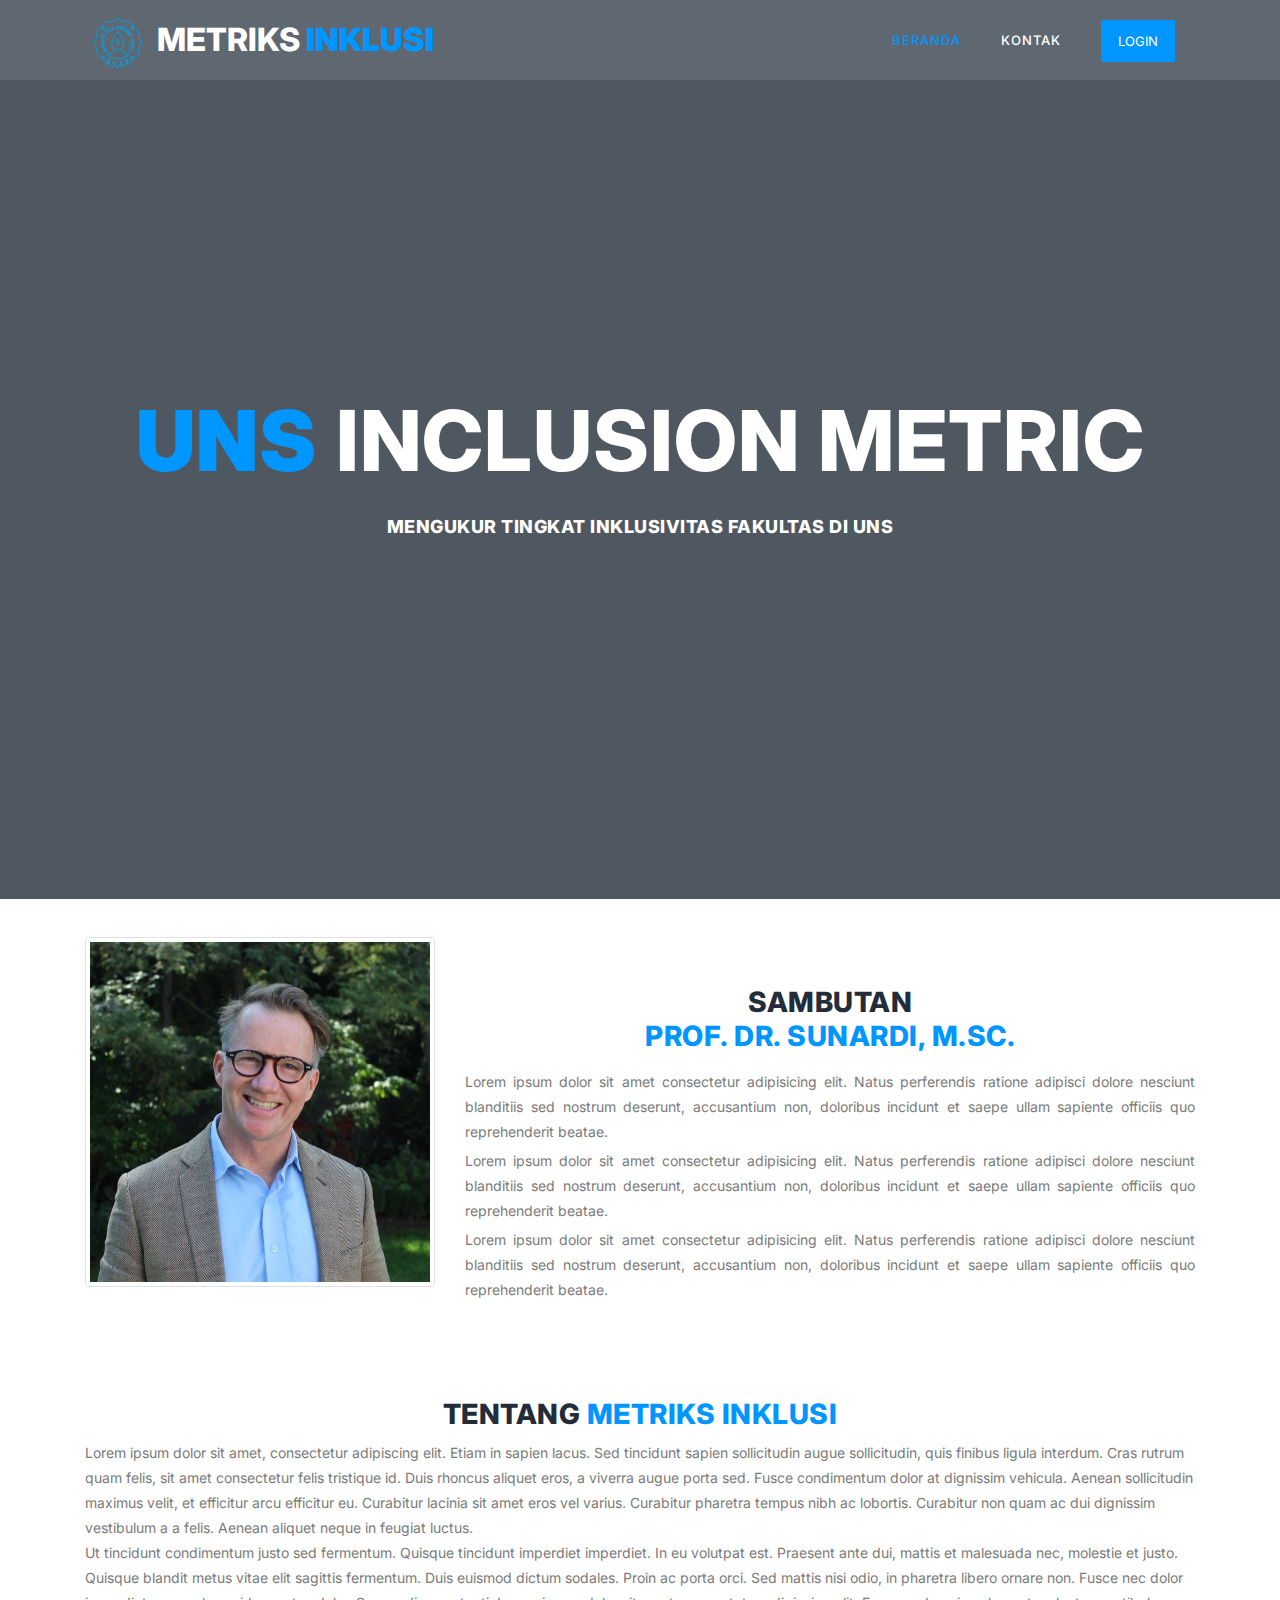
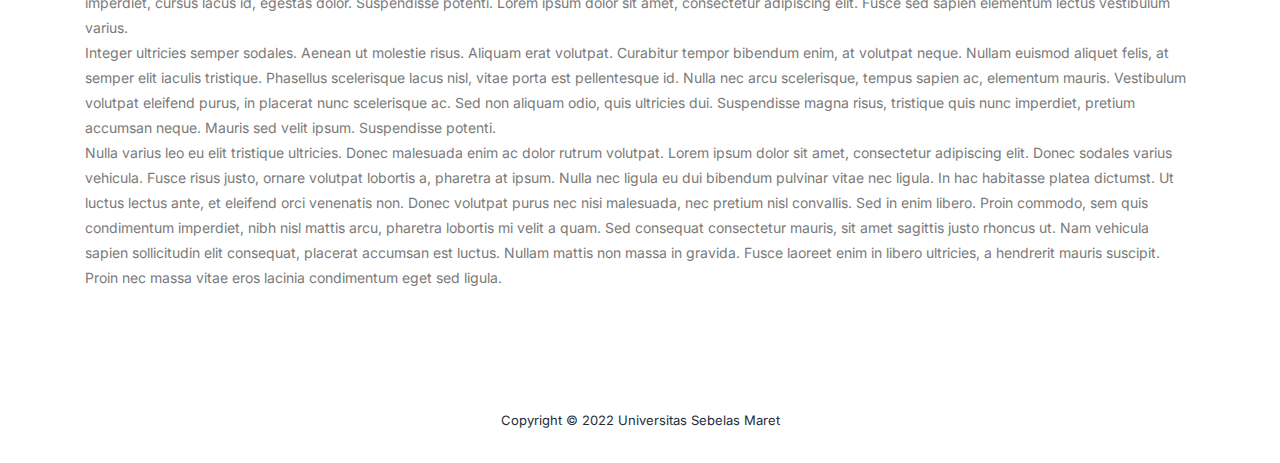
==== index.html @ c0f99ece "first commit" ====
<!DOCTYPE html>
<html lang="en">

  <head>

    <meta charset="utf-8">
    <meta name="viewport" content="width=device-width, initial-scale=1, shrink-to-fit=no">
    <meta name="description" content="">
    <meta name="author" content="">
    <!-- <link rel="preconnect" href="https://fonts.googleapis.com">
    <link rel="preconnect" href="https://fonts.gstatic.com" crossorigin> -->
    <link href="https://fonts.googleapis.com/css2?family=Inter:wght@100;200;300;400;500;600;700;800;900&display=swap" rel="stylesheet">
    <!-- <link href="https://fonts.googleapis.com/css?family=Poppins:100,100i,200,200i,300,300i,400,400i,500,500i,600,600i,700,700i,800,800i,900,900i&display=swap" rel="stylesheet"> -->
    
    <title>Metriks Inklusi</title>
    <link rel="icon" type="image/x-icon" href="assets/images/logo-uns.png">   
    <!-- Additional CSS Files -->
    <link rel="stylesheet" type="text/css" href="assets/css/bootstrap.min.css">

    <link rel="stylesheet" type="text/css" href="assets/css/font-awesome.css">

    <link rel="stylesheet" href="assets/css/style.css">

    </head>
    
    <body>
    
    <!-- ***** Preloader Start ***** -->
    <div id="js-preloader" class="js-preloader">
      <div class="preloader-inner">
        <span class="dot"></span>
        <div class="dots">
          <span></span>
          <span></span>
          <span></span>
        </div>
      </div>
    </div>
    <!-- ***** Preloader End ***** -->
    
    
    <!-- ***** Header Area Start ***** -->
    <header class="header-area header-sticky">
        <div class="container">
            <div class="row">
                <div class="col-12">
                    <nav class="main-nav">
                        <!-- ***** Logo Start ***** -->
                        <a href="index.html" class="logo">
                            <img class="mx-2" src="/assets/images/logo-uns.png" alt="" width="50" height="50">
                            Metriks<em> Inklusi</em>
                        </a>
                        <!-- ***** Logo End ***** -->
                        <!-- ***** Menu Start ***** -->
                        <ul class="nav">
                            <li class="scroll-to-section"><a href="index.html" class="active">Beranda</a></li>
                            <li class="scroll-to-section"><a href="kontak.html">Kontak</a></li>
                            <li class="main-button"><a href="#">Login</a></li>
                        </ul>        
                        <a class='menu-trigger'>
                            <span>Menu</span>
                        </a>
                        <!-- ***** Menu End ***** -->
                    </nav>
                </div>
            </div>
        </div>
    </header>
    <!-- ***** Header Area End ***** -->

    <!-- ***** Main Banner Area Start ***** -->
    <div class="main-banner" id="top">
        <video autoplay muted loop id="bg-video">
            <source src="assets/videos/profil-uns.mp4" type="video/mp4" />
        </video>

        <div class="video-overlay header-text">
            <div class="caption">
                <h2> <em>UNS</em> Inclusion Metric</h2>
                <h6>Mengukur tingkat inklusivitas fakultas di UNS</h6>
            </div>
        </div>
    </div>
    <!-- ***** Main Banner Area End ***** -->

    <!-- ***** Features Item Start ***** -->
    <section class="section" id="sambutan">
        <div class="container">
            <div class="row">
                <div class="col-lg-4 d-flex align-items-center">
                    <img src="/assets/images/sambutan.jpg" alt="" class="rounded img-thumbnail ">
                </div>
                <div class="col-lg-8">
                    <div class="section-heading">
                        <div class="title my-2">
                            <h2>Sambutan</h2>
                            <h2> <em>Prof. Dr. Sunardi, M.Sc. </em></h2>
                        </div>
                    </div>
                    <div class="section-body">

                        <div class="my-3">
                            <p class="text-justify my-1">Lorem ipsum dolor sit amet consectetur adipisicing elit. Natus perferendis ratione adipisci dolore nesciunt blanditiis sed nostrum deserunt, accusantium non, doloribus incidunt et saepe ullam sapiente officiis quo reprehenderit beatae.</p>
                            <p class="text-justify my-1">Lorem ipsum dolor sit amet consectetur adipisicing elit. Natus perferendis ratione adipisci dolore nesciunt blanditiis sed nostrum deserunt, accusantium non, doloribus incidunt et saepe ullam sapiente officiis quo reprehenderit beatae.</p>
                            <p class="text-justify my-1">Lorem ipsum dolor sit amet consectetur adipisicing elit. Natus perferendis ratione adipisci dolore nesciunt blanditiis sed nostrum deserunt, accusantium non, doloribus incidunt et saepe ullam sapiente officiis quo reprehenderit beatae.</p>
                        </div>
                    </div>
                    </div>
                </div>
            </div>
        </div>
    </section>
    <!-- ***** Features Item End ***** -->


    <!-- ***** Our Classes Start ***** -->
    <section class="section" id="tentang">
        <div class="container">
            <div class="row">
                <div class="col-lg-12">
                    <div class="section-heading">
                        <h2>Tentang <em>Metriks Inklusi</em></h2>
                    </div>
                    <div class="section-body my-2">
                        <p>
                            Lorem ipsum dolor sit amet, consectetur adipiscing elit. Etiam in sapien lacus. Sed tincidunt sapien sollicitudin augue sollicitudin, quis finibus ligula interdum. Cras rutrum quam felis, sit amet consectetur felis tristique id. Duis rhoncus aliquet eros, a viverra augue porta sed. Fusce condimentum dolor at dignissim vehicula. Aenean sollicitudin maximus velit, et efficitur arcu efficitur eu. Curabitur lacinia sit amet eros vel varius. Curabitur pharetra tempus nibh ac lobortis. Curabitur non quam ac dui dignissim vestibulum a a felis. Aenean aliquet neque in feugiat luctus.
                        </p>
                        <p>      
                            Ut tincidunt condimentum justo sed fermentum. Quisque tincidunt imperdiet imperdiet. In eu volutpat est. Praesent ante dui, mattis et malesuada nec, molestie et justo. Quisque blandit metus vitae elit sagittis fermentum. Duis euismod dictum sodales. Proin ac porta orci. Sed mattis nisi odio, in pharetra libero ornare non. Fusce nec dolor imperdiet, cursus lacus id, egestas dolor. Suspendisse potenti. Lorem ipsum dolor sit amet, consectetur adipiscing elit. Fusce sed sapien elementum lectus vestibulum varius.
                        </p>
                        <p>
                            Integer ultricies semper sodales. Aenean ut molestie risus. Aliquam erat volutpat. Curabitur tempor bibendum enim, at volutpat neque. Nullam euismod aliquet felis, at semper elit iaculis tristique. Phasellus scelerisque lacus nisl, vitae porta est pellentesque id. Nulla nec arcu scelerisque, tempus sapien ac, elementum mauris. Vestibulum volutpat eleifend purus, in placerat nunc scelerisque ac. Sed non aliquam odio, quis ultricies dui. Suspendisse magna risus, tristique quis nunc imperdiet, pretium accumsan neque. Mauris sed velit ipsum. Suspendisse potenti.
                        </p>
                        <p>
                            Nulla varius leo eu elit tristique ultricies. Donec malesuada enim ac dolor rutrum volutpat. Lorem ipsum dolor sit amet, consectetur adipiscing elit. Donec sodales varius vehicula. Fusce risus justo, ornare volutpat lobortis a, pharetra at ipsum. Nulla nec ligula eu dui bibendum pulvinar vitae nec ligula. In hac habitasse platea dictumst. Ut luctus lectus ante, et eleifend orci venenatis non. Donec volutpat purus nec nisi malesuada, nec pretium nisl convallis. Sed in enim libero. Proin commodo, sem quis condimentum imperdiet, nibh nisl mattis arcu, pharetra lobortis mi velit a quam. Sed consequat consectetur mauris, sit amet sagittis justo rhoncus ut. Nam vehicula sapien sollicitudin elit consequat, placerat accumsan est luctus. Nullam mattis non massa in gravida. Fusce laoreet enim in libero ultricies, a hendrerit mauris suscipit. Proin nec massa vitae eros lacinia condimentum eget sed ligula.
                        </p>
                    </div>
                </div>
            </div>
        </div>
    </section>
    
    <!-- ***** Footer Start ***** -->
    <footer>
        <div class="container">
            <div class="row">
                <div class="col-lg-12">
                    <p>Copyright &copy; 2022 Universitas Sebelas Maret
                </p>
                </div>
            </div>
        </div>
    </footer>

    <!-- jQuery -->
    <script src="assets/js/jquery-2.1.0.min.js"></script>

    <!-- Bootstrap -->
    <script src="assets/js/popper.js"></script>
    <script src="assets/js/bootstrap.min.js"></script>

    <!-- Plugins -->
    <script src="assets/js/scrollreveal.min.js"></script>
    <script src="assets/js/waypoints.min.js"></script>
    <script src="assets/js/jquery.counterup.min.js"></script>
    <script src="assets/js/imgfix.min.js"></script> 
    <script src="assets/js/mixitup.js"></script> 
    <script src="assets/js/accordions.js"></script>
    
    <!-- Global Init -->
    <script src="assets/js/custom.js"></script>

  </body>
</html>
---- assets/css/style.css ----
@import url('https://fonts.googleapis.com/css2?family=Inter:wght@100;200;300;400;500;600;700;800;900&display=swap');

html, body, div, span, applet, object, iframe, h1, h2, h3, h4, h5, h6, p, blockquote, div
pre, a, abbr, acronym, address, big, cite, code, del, dfn, em, font, img, ins, kbd, q,
s, samp, small, strike, strong, sub, sup, tt, var, b, u, i, center, dl, dt, dd, ol, ul, li,
figure, header, nav, section, article, aside, footer, figcaption {
  font-family: 'Inter', sans-serif;
  margin: 0;
  padding: 0;
  border: 0;
  outline: 0;
}

.clearfix:after {
  content: ".";
  display: block;
  clear: both;
  visibility: hidden;
  line-height: 0;
  height: 0;
}

.clearfix {
  display: inline-block;
}

html[xmlns] .clearfix {
  display: block;
}

* html .clearfix {
  height: 1%;
}

ul, li {
  padding: 0;
  margin: 0;
  list-style: none;
}

header, nav, section, article, aside, footer, hgroup {
  display: block;
}

* {
  box-sizing: border-box;
}

html, body {
  font-family: 'Poppins', sans-serif;
  font-weight: 400;
  background-color: #fff;
  font-size: 16px;
  -ms-text-size-adjust: 100%;
  -webkit-font-smoothing: antialiased;
  -moz-osx-font-smoothing: grayscale;
}

a {
  text-decoration: none !important;
}

h1, h2, h3, h4, h5, h6 {
  margin-top: 0px;
  margin-bottom: 0px;
}

ul {
  margin-bottom: 0px;
}

p {
  font-size: 14px;
  line-height: 25px;
  color: #7a7a7a;
}

/* 
---------------------------------------------
global styles
--------------------------------------------- 
*/
html,
body {
  background: #fff;
  font-family: 'Poppins', sans-serif;
}

::selection {
  background: #0096FF;
  color: #fff;
}

::-moz-selection {
  background: #0096FF;
  color: #fff;
}

@media (max-width: 991px) {
  html, body {
    overflow-x: hidden;
  }
  .mobile-top-fix {
    margin-top: 30px;
    margin-bottom: 0px;
  }
  .mobile-bottom-fix {
    margin-bottom: 30px;
  }
  .mobile-bottom-fix-big {
    margin-bottom: 60px;
  }
}

.section-heading {
  text-align: center;
  margin-top: 80px;
}

.section-heading h2 {
  font-size: 28px;
  font-weight: 800;
  color: #232d39;
  text-transform: uppercase;
  letter-spacing: 0.5px;
  margin-top: 0px;
  margin-bottom: 0px;
}

.section-heading h2 em {
  font-style: normal;
  color: #0096FF;
}

.section-heading img {
  margin: 20px auto;
}

.dark-bg h2 {
  color: #fff;
}

.dark-bg p {
  color: #fff;
}

.main-button a {
  display: inline-block;
  font-size: 15px;
  padding: 12px 20px;
  background-color: #0096FF;
  color: #fff;
  text-align: center;
  font-weight: 400;
  text-transform: uppercase;
  transition: all .3s;
}

.main-button a:hover {
  background-color: #f9735b;
}


/* 
---------------------------------------------
header
--------------------------------------------- 
*/

.background-header {
  background: rgba(250,250,250,0.99) !important;
  height: 80px!important;
  position: fixed!important;
  top: 0px;
  left: 0px;
  right: 0px;
  box-shadow: 0px 0px 10px rgba(0,0,0,0.15)!important;
}

.background-header .logo,
.background-header .main-nav .nav li a {
  color: #232d39!important;
}

.background-header .main-nav .nav li:last-child a {
  color: #fff !important;
}

.background-header .main-nav .nav li:last-child a:hover {
  color: #fff!important;
}

.background-header .main-nav .nav li:hover a {
  color: #0096FF!important;
}

.background-header .nav li a.active {
  color: #0096FF!important;
}

.header-area {
  position: absolute;
  top: 0px;
  left: 0px;
  right: 0px;
  z-index: 100;
  height: 80px;
  background: rgba(250,250,250,0.1);
  -webkit-transition: all .5s ease 0s;
  -moz-transition: all .5s ease 0s;
  -o-transition: all .5s ease 0s;
  transition: all .5s ease 0s;
}

.header-area .main-nav {
  min-height: 80px;
  background: transparent;
}

.header-area .main-nav .logo {
  line-height: 80px;
  color: #fff;
  font-size: 32px;
  font-weight: 800;
  text-transform: uppercase;
  float: left;
  -webkit-transition: all 0.3s ease 0s;
  -moz-transition: all 0.3s ease 0s;
  -o-transition: all 0.3s ease 0s;
  transition: all 0.3s ease 0s;
}

.header-area .main-nav .logo em {
  font-style: normal;
  color: #0096FF;
  font-weight: 900;
}

.header-area .main-nav .nav {
  float: right;
  margin-top: 27px;
  margin-right: 0px;
  background-color: transparent;
  -webkit-transition: all 0.3s ease 0s;
  -moz-transition: all 0.3s ease 0s;
  -o-transition: all 0.3s ease 0s;
  transition: all 0.3s ease 0s;
  position: relative;
  z-index: 999;
}

.header-area .main-nav .nav li {
  padding-left: 20px;
  padding-right: 20px;
}

.header-area .main-nav .nav li a {
  display: block;
  font-weight: 500;
  font-size: 13px;
  color: #7a7a7a;
  text-transform: uppercase;
  -webkit-transition: all 0.3s ease 0s;
  -moz-transition: all 0.3s ease 0s;
  -o-transition: all 0.3s ease 0s;
  transition: all 0.3s ease 0s;
  height: 40px;
  line-height: 40px;
  border: transparent;
  letter-spacing: 1px;
}

.header-area .main-nav .nav li a {
  color: #fff;
}

.header-area .main-nav .nav li:last-child a {
  display: inline-block;
  font-size: 13px;
  padding: 11px 17px;
  background-color: #0096FF;
  color: #fff;
  text-align: center;
  font-weight: 400;
  letter-spacing: 0px;
  text-transform: uppercase;
  transition: all .3s;
  height: auto;
  line-height: 20px;
}

.header-area .main-nav .nav li:last-child a:hover {
  background-color: #f9735b;
  opacity: 1;
}

.header-area .main-nav .nav li:hover a,
.header-area .main-nav .nav li a.active {
  color: #0096FF!important;
  opacity: 1;
}

.background-header .main-nav .nav li:hover a,
.background-header .main-nav .nav li a.active {
  color: #0096FF!important;
  opacity: 1;
}

.header-area .main-nav .menu-trigger {
  cursor: pointer;
  display: block;
  position: absolute;
  top: 23px;
  width: 32px;
  height: 40px;
  text-indent: -9999em;
  z-index: 99;
  right: 40px;
  display: none;
}

.header-area .main-nav .menu-trigger span,
.header-area .main-nav .menu-trigger span:before,
.header-area .main-nav .menu-trigger span:after {
  -moz-transition: all 0.4s;
  -o-transition: all 0.4s;
  -webkit-transition: all 0.4s;
  transition: all 0.4s;
  background-color: #1e1e1e;
  display: block;
  position: absolute;
  width: 30px;
  height: 2px;
  left: 0;
}

.background-header .main-nav .menu-trigger span,
.background-header .main-nav .menu-trigger span:before,
.background-header .main-nav .menu-trigger span:after {
  background-color: #1e1e1e;
}

.header-area .main-nav .menu-trigger span:before,
.header-area .main-nav .menu-trigger span:after {
  -moz-transition: all 0.4s;
  -o-transition: all 0.4s;
  -webkit-transition: all 0.4s;
  transition: all 0.4s;
  background-color: #1e1e1e;
  display: block;
  position: absolute;
  width: 30px;
  height: 2px;
  left: 0;
  width: 75%;
}

.background-header .main-nav .menu-trigger span:before,
.background-header .main-nav .menu-trigger span:after {
  background-color: #1e1e1e;
}

.header-area .main-nav .menu-trigger span:before,
.header-area .main-nav .menu-trigger span:after {
  content: "";
}

.header-area .main-nav .menu-trigger span {
  top: 16px;
}

.header-area .main-nav .menu-trigger span:before {
  -moz-transform-origin: 33% 100%;
  -ms-transform-origin: 33% 100%;
  -webkit-transform-origin: 33% 100%;
  transform-origin: 33% 100%;
  top: -10px;
  z-index: 10;
}

.header-area .main-nav .menu-trigger span:after {
  -moz-transform-origin: 33% 0;
  -ms-transform-origin: 33% 0;
  -webkit-transform-origin: 33% 0;
  transform-origin: 33% 0;
  top: 10px;
}

.header-area .main-nav .menu-trigger.active span,
.header-area .main-nav .menu-trigger.active span:before,
.header-area .main-nav .menu-trigger.active span:after {
  background-color: transparent;
  width: 100%;
}

.header-area .main-nav .menu-trigger.active span:before {
  -moz-transform: translateY(6px) translateX(1px) rotate(45deg);
  -ms-transform: translateY(6px) translateX(1px) rotate(45deg);
  -webkit-transform: translateY(6px) translateX(1px) rotate(45deg);
  transform: translateY(6px) translateX(1px) rotate(45deg);
  background-color: #1e1e1e;
}

.background-header .main-nav .menu-trigger.active span:before {
  background-color: #1e1e1e;
}

.header-area .main-nav .menu-trigger.active span:after {
  -moz-transform: translateY(-6px) translateX(1px) rotate(-45deg);
  -ms-transform: translateY(-6px) translateX(1px) rotate(-45deg);
  -webkit-transform: translateY(-6px) translateX(1px) rotate(-45deg);
  transform: translateY(-6px) translateX(1px) rotate(-45deg);
  background-color: #1e1e1e;
}

.background-header .main-nav .menu-trigger.active span:after {
  background-color: #1e1e1e;
}

.header-area.header-sticky {
  min-height: 80px;
}

.header-area.header-sticky .nav {
  margin-top: 20px !important;
}

.header-area.header-sticky .nav li a.active {
  color: #0096FF;
}

@media (max-width: 1200px) {
  .header-area .main-nav .nav li {
    padding-left: 12px;
    padding-right: 12px;
  }
  .header-area .main-nav:before {
    display: none;
  }
}

@media (max-width: 767px) {
  .header-area .main-nav .logo {
    color: #1e1e1e;
  }
  .header-area.header-sticky .nav li a:hover,
  .header-area.header-sticky .nav li a.active {
    color: #0096FF!important;
    opacity: 1;
  }
  .header-area {
    background-color: #f7f7f7;
    padding: 0px 15px;
    height: 80px;
    box-shadow: none;
    text-align: center;
  }
  .header-area .container {
    padding: 0px;
  }
  .header-area .logo {
    margin-left: 30px;
  }
  .header-area .menu-trigger {
    display: block !important;
  }
  .header-area .main-nav {
    overflow: hidden;
  }
  .header-area .main-nav .nav {
    float: none;
    width: 100%;
    display: none;
    -webkit-transition: all 0s ease 0s;
    -moz-transition: all 0s ease 0s;
    -o-transition: all 0s ease 0s;
    transition: all 0s ease 0s;
    margin-left: 0px;
  }
  .header-area .main-nav .nav li:first-child {
    border-top: 1px solid #eee;
  }
  .header-area .main-nav .nav li:last-child {
    width: 100%;
    background-color: #0096FF;
    color: #fff;
  }
  .header-area .main-nav .nav li:last-child a {
    background-color: #0096FF!important;
  }
  .header-area .main-nav .nav li:last-child a:hover,
  .header-area .main-nav .nav li:last-child:hover a {
    background-color: #0096FF!important;
    color: #fff!important;
  }
  .header-area.header-sticky .nav {
    margin-top: 80px !important;
  }
  .header-area .main-nav .nav li {
    width: 100%;
    background: #fff;
    border-bottom: 1px solid #eee;
    padding-left: 0px !important;
    padding-right: 0px !important;
  }
  .header-area .main-nav .nav li a {
    height: 50px !important;
    line-height: 50px !important;
    padding: 0px !important;
    border: none !important;
    background: #f7f7f7 !important;
    color: #232d39 !important;
  }
  .header-area .main-nav .nav li:last-child a {
    color: #fff!important;
  }
  .header-area .main-nav .nav li a:hover {
    background: #eee !important;
    color: #0096FF!important;
  }
  .header-area .main-nav .nav li.submenu ul {
    position: relative;
    visibility: inherit;
    opacity: 1;
    z-index: 1;
    transform: translateY(0%);
    transition-delay: 0s, 0s, 0.3s;
    top: 0px;
    width: 100%;
    box-shadow: none;
    height: 0px;
  }
  .header-area .main-nav .nav li.submenu ul li a {
    font-size: 12px;
    font-weight: 400;
  }
  .header-area .main-nav .nav li.submenu ul li a:hover:before {
    width: 0px;
  }
  .header-area .main-nav .nav li.submenu ul.active {
    height: auto !important;
  }
  .header-area .main-nav .nav li.submenu:after {
    color: #3B566E;
    right: 25px;
    font-size: 14px;
    top: 15px;
  }
  .header-area .main-nav .nav li.submenu:hover ul, .header-area .main-nav .nav li.submenu:focus ul {
    height: 0px;
  }
}

@media (min-width: 767px) {
  .header-area .main-nav .nav {
    display: flex !important;
  }
}


/* 
---------------------------------------------
banner
--------------------------------------------- 
*/

.main-banner {
  position: relative;
}

#bg-video {
    min-width: 100%;
    min-height: 100vh;
    max-width: 100%;
    max-height: 100vh;
    object-fit: cover;
    z-index: -1;
}

#bg-video::-webkit-media-controls {
    display: none !important;
}

.video-overlay {
    position: absolute;
    background-color: rgba(35,45,57,0.8);
    top: 0;
    left: 0;
    bottom: 7px;
    width: 100%;
}

.main-banner .caption {
  text-align: center;
  position: absolute;
  width: 80%;
  left: 50%;
  top: 50%;
  transform: translate(-50%,-50%);
}

.main-banner .caption h6 {
  margin-top: 0px;
  font-size: 18px;
  text-transform: uppercase;
  font-weight: 800;
  color: #fff;
  letter-spacing: 0.5px;
}

.main-banner .caption h2 {
  margin-top: 30px;
  margin-bottom: 25px;
  font-size: 84px;
  text-transform: uppercase;
  font-weight: 800;
  color: #fff;
  letter-spacing: 1px;
}

.main-banner .caption h2 em {
  font-style: normal;
  color: #0096FF;
  font-weight: 900;
}


/*
---------------------------------------------
sambutan
---------------------------------------------
*/

#sambutan {
  /* margin-bottom: 80px; */
}

.feature-item {
  display: inline-block;
  margin-bottom: 60px;
}

.feature-item .left-icon img {
  float: left;
  margin-right: 30px;
}

.feature-item .right-content {
  display: inline;
}

.feature-item .right-content h4 {
  margin-top: 0px;
  margin-bottom:  7px;
  letter-spacing: 0.25px;
  color: #232d39;
  font-size: 19px;
  font-weight: 600;
  text-transform: capitalize;
}

.feature-item .right-content a.text-button {
  margin-top: 7px;
  display: inline-block;
  font-size: 13px;
  text-transform: uppercase;
  color: #0096FF;
  font-weight: 500;
}

/*
---------------------------------------------
subscribe
---------------------------------------------
*/

#call-to-action {
  padding: 120px 0px;
  /* background-color: rgba(35,45,57,0.8); */
  background-position: center center;
  background-repeat: no-repeat;
  background-size: cover;
  text-align: center;
}

.cta-content h2 {
  font-size: 36px;
  text-transform: uppercase;
  font-weight: 800;
  color: #fff;
  letter-spacing: 1px;
}

.cta-content h2 em {
  font-style: normal;
  color: #0096FF;
}

.cta-content p {
  font-size: 16px;
  color: #fff;
  margin: 15px 0px 25px 0px;
}



/*
--------------------------------------------
Our Classes
--------------------------------------------
*/

#tentang {
  margin-bottom: 80px;
}

#tabs ul {
  margin: 0;
  padding: 0;
}
#tabs ul li {
  margin-bottom: 30px;
  display: inline-block;
  width: 100%;
}
#tabs ul li:last-child {
  margin-bottom: 0px;
}
#tabs ul li a {
  text-transform: capitalize;
  width: 100%;
  padding: 30px 30px;
  display: inline-block;
  background-color: #fff;
  box-shadow: 0px 0px 15px rgba(0,0,0,0.1);
  border-radius: 5px;
  font-size: 19px;
  color: #232d39;
  letter-spacing: 0.5px;
  font-weight: 600;
  transition: all 0.3s;
}
#tabs .main-rounded-button a {
  text-align: center;
  padding: 20px 30px;
  width: 100%;
  border-radius: 5px;
  display: inline-block;
  box-shadow: 0px 0px 15px rgba(0,0,0,0.1);
  color: #fff;
  font-size: 19px;
  letter-spacing: 0.5px;
  font-weight: 600;
  background-color: #0096FF;
}
#tabs .main-rounded-button a:hover {
  background-color: #f9735b;
}
#tabs ul li a img {
  max-width: 100%;
  margin-right: 20px;
}
#tabs ul .ui-tabs-active span {
  background: #faf5b2;
  border: #faf5b2;
  line-height: 90px;
  border-bottom: none;
}
#tabs ul .ui-tabs-active a {
  color: #0096FF;
}
#tabs ul .ui-tabs-active span {
  color: #1e1e1e;
}
.tabs-content {
  margin-left: 30px;
  text-align: left;
  display: inline-block;
  transition: all 0.3s;
}
.tabs-content img {
  max-width: 100%;
  overflow: hidden;
  border-radius: 5px;
}
.tabs-content h4 {
  font-size: 23px;
  font-weight: 700;
  color: #232d39;
  letter-spacing: 0.5px;
  margin-bottom: 20px;
  margin-top: 30px;
}
.tabs-content p {
  font-size: 14px;
  color: #7a7a7a;
  margin-bottom: 28px;
}


/* 
---------------------------------------------
schedule
--------------------------------------------- 
*/

#schedule {
  padding: 0px 0px 140px 0px;
  background-image: url(../images/schedule-bg.jpg);
  background-position: center center;
  background-repeat: no-repeat;
  background-size: cover;
}

#schedule table {
  width: 100%;
  text-align: center;
  border: 1px solid #fff;
}

#schedule table tbody {
  border-top: 1px solid #fff; 
}

#schedule table tbody tr {
  border-bottom: 1px solid #fff;
}

#schedule table tbody tr td {
  border-right: 1px solid #fff;
  height: 100px;
}

#schedule table tr td {
  color: #fff;
  font-size: 13px;
  text-transform: capitalize;
  font-weight: 500;
  letter-spacing: 0.25px;
}

.schedule-table.filtering .ts-item {
    opacity: 0;
    transition: all 0.5s;
}

.schedule-table.filtering .ts-item.show {
    opacity: 1;
    transition: all 0.5s;
}

#schedule .filters {
  margin-bottom: 40px;
}
#schedule .filters ul {
  padding: 0;
  text-align: center;
}
#schedule .filters ul li {
  list-style: none;
  display: inline;
  cursor: pointer;
  position: relative;
  margin-right: 10px;
  font-size: 15px;
  font-weight: 500;
  color: #fff;
  text-transform: capitalize;
  -webkit-transition: all 0.3s ease-in-out;
  -moz-transition: all 0.3s ease-in-out;
  -o-transition: all 0.3s ease-in-out;
  -ms-transition: all 0.3s ease-in-out;
  transition: all 0.3s ease-in-out;
}
#schedule .filters ul li:after {
  content: "/";
  margin-left: 10px;
  color: #fff;
}
#schedule .filters ul li:last-child {
  margin-right: 0px;
}
#schedule .filters ul li:last-child::after {
  display: none;
}
#schedule .filters ul li.active,
#schedule .filters ul li:hover {
  color: #0096FF;
}
#schedule .filters-content {
  margin-top: 50px;
}
#schedule .filters-content .show {
  opacity: 1;
  visibility: visible;
  transition: all 350ms;
}
#schedule .filters-content .hide {
  opacity: 0;
  visibility: hidden;
  transition: all 350ms;
}


/* 
---------------------------------------------
trainers
--------------------------------------------- 
*/

#trainers .trainer-item {
  background-color: #fff;
  border-radius: 5px;
  box-shadow: 0px 0px 15px rgba(0,0,0,0.1);
  padding: 40px;
}

#trainers .trainer-item img {
  width: 100%;
  border-radius: 5px;
}

#trainers .trainer-item span {
  font-size: 13px;
  font-weight: 500;
  color: #0096FF;
  display: inline-block;
  margin-top: 25px;
  margin-bottom: 10px;
}

#trainers .trainer-item h4 {
  font-size: 19px;
  font-weight: 600;
  color: #232d39;
  letter-spacing: 0.5px;
  margin-bottom: 18px;
}

#trainers .trainer-item p {
  margin-bottom: 20px;
}

#trainers .trainer-item ul.social-icons li {
  display: inline-block;
  margin-right: 12px;
}

#trainers .trainer-item ul.social-icons li:last-child {
  margin-right: 0px;
}

#trainers .trainer-item ul.social-icons li a {
  color: #232d39;
  transition: all .3s;
}

#trainers .trainer-item ul.social-icons li a:hover {
  color: #0096FF;
}


/* 
---------------------------------------------
contact
--------------------------------------------- 
*/

#contact {
  margin-top: 140px;
}

#contact h4 {
    font-style: normal;
    color: #0096FF;
    font-weight: 700;
}
#contact .container-fluid .col-lg-6 {
  padding: 0px;
}

#contact .contact-form {
  padding: 80px;
  background-image: url(../images/contact-bg.jpg);
  background-position: center center;
  background-repeat: no-repeat;
  background-size: cover;
}

#contact .contact-form #contact {
  background-color: #fff;
  padding: 40px;
  border-radius: 5px;
}

.contact-form input,
.contact-form textarea {
  color: #7a7a7a;
  font-size: 13px;
  border: 1px solid #ddd;
  background-color: #fff;
  width: 100%;
  height: 40px;
  outline: none;
  line-height: 40px;
  padding: 0px 10px;
  -webkit-appearance: none;
  -moz-appearance: none;
  appearance: none;
  margin-bottom: 30px;
}

.contact-form textarea {
  height: 150px;
  resize: none;
}

.contact-form ::-webkit-input-placeholder { /* Edge */
  color: #7a7a7a;
}

.contact-form :-ms-input-placeholder { /* Internet Explorer 10-11 */
  color: #7a7a7a;
}

.contact-form ::placeholder {
  color: #7a7a7a;
}

.contact-form button {
  display: inline-block;
  font-size: 13px;
  padding: 11px 17px;
  background-color: #0096FF;
  color: #fff;
  text-align: center;
  font-weight: 400;
  text-transform: uppercase;
  transition: all .3s;
  border: none;
  outline: none;
  margin-top: -8px;
}

.contact-form button:hover {
  background-color: #f9735b;
}




/* 
---------------------------------------------
footer
--------------------------------------------- 
*/
footer {
  text-align: center;
  padding: 30px 0px;
}

footer p {
  color: #232d39;
  font-size: 13px;
}

footer p a {
  cursor: pointer;
  color: #0096FF;
}

footer p a:hover {
  color: #0096FF;
}



/* 
---------------------------------------------
preloader
--------------------------------------------- 
*/

.js-preloader {
    position: fixed;
    top: 0;
    left: 0;
    right: 0;
    bottom: 0;
    background-color: #232d39;
    display: -webkit-box;
    display: flex;
    -webkit-box-align: center;
    align-items: center;
    -webkit-box-pack: center;
    justify-content: center;
    opacity: 1;
    visibility: visible;
    z-index: 9999;
    -webkit-transition: opacity 0.25s ease;
    transition: opacity 0.25s ease;
}

.js-preloader.loaded {
    opacity: 0;
    visibility: hidden;
    pointer-events: none;
}

@-webkit-keyframes dot {
    50% {
        -webkit-transform: translateX(96px);
        transform: translateX(96px);
    }
}

@keyframes dot {
    50% {
        -webkit-transform: translateX(96px);
        transform: translateX(96px);
    }
}

@-webkit-keyframes dots {
    50% {
        -webkit-transform: translateX(-31px);
        transform: translateX(-31px);
    }
}

@keyframes dots {
    50% {
        -webkit-transform: translateX(-31px);
        transform: translateX(-31px);
    }
}

.preloader-inner {
    position: relative;
    width: 142px;
    height: 40px;
    background: #232d39;
}

.preloader-inner .dot {
    position: absolute;
    width: 16px;
    height: 16px;
    top: 12px;
    left: 15px;
    background: #fff;
    border-radius: 50%;
    -webkit-transform: translateX(0);
    transform: translateX(0);
    -webkit-animation: dot 2.8s infinite;
    animation: dot 2.8s infinite;
}

.preloader-inner .dots {
    -webkit-transform: translateX(0);
    transform: translateX(0);
    margin-top: 12px;
    margin-left: 31px;
    -webkit-animation: dots 2.8s infinite;
    animation: dots 2.8s infinite;
}

.preloader-inner .dots span {
    display: block;
    float: left;
    width: 16px;
    height: 16px;
    margin-left: 16px;
    background: #fff;
    border-radius: 50%;
}


/* 
---------------------------------------------
responsive
--------------------------------------------- 
*/


@media (max-width: 992px) {

  .main-banner .caption h2 {
    font-size: 64px;
  }
  #sambutan {
    /* margin-bottom: 110px; */
  }
  #sambutan .feature-item {
    margin-bottom: 30px;
  }
  #tentang .tabs-content {
    margin-left: 0px;
    margin-top: 10px;
  }
  .trainer-item {
    margin-bottom: 30px;
  }
  #contact #map {
    margin-bottom: -7px;
  }
  #contact .contact-form {
    padding: 30px;
  }
  #contact .contact-form #contact {
    padding: 30px;
  }

}

@media (max-width: 450px) {
  .feature-item .right-content a.text-button {
    margin-left: 130px;
  }
}
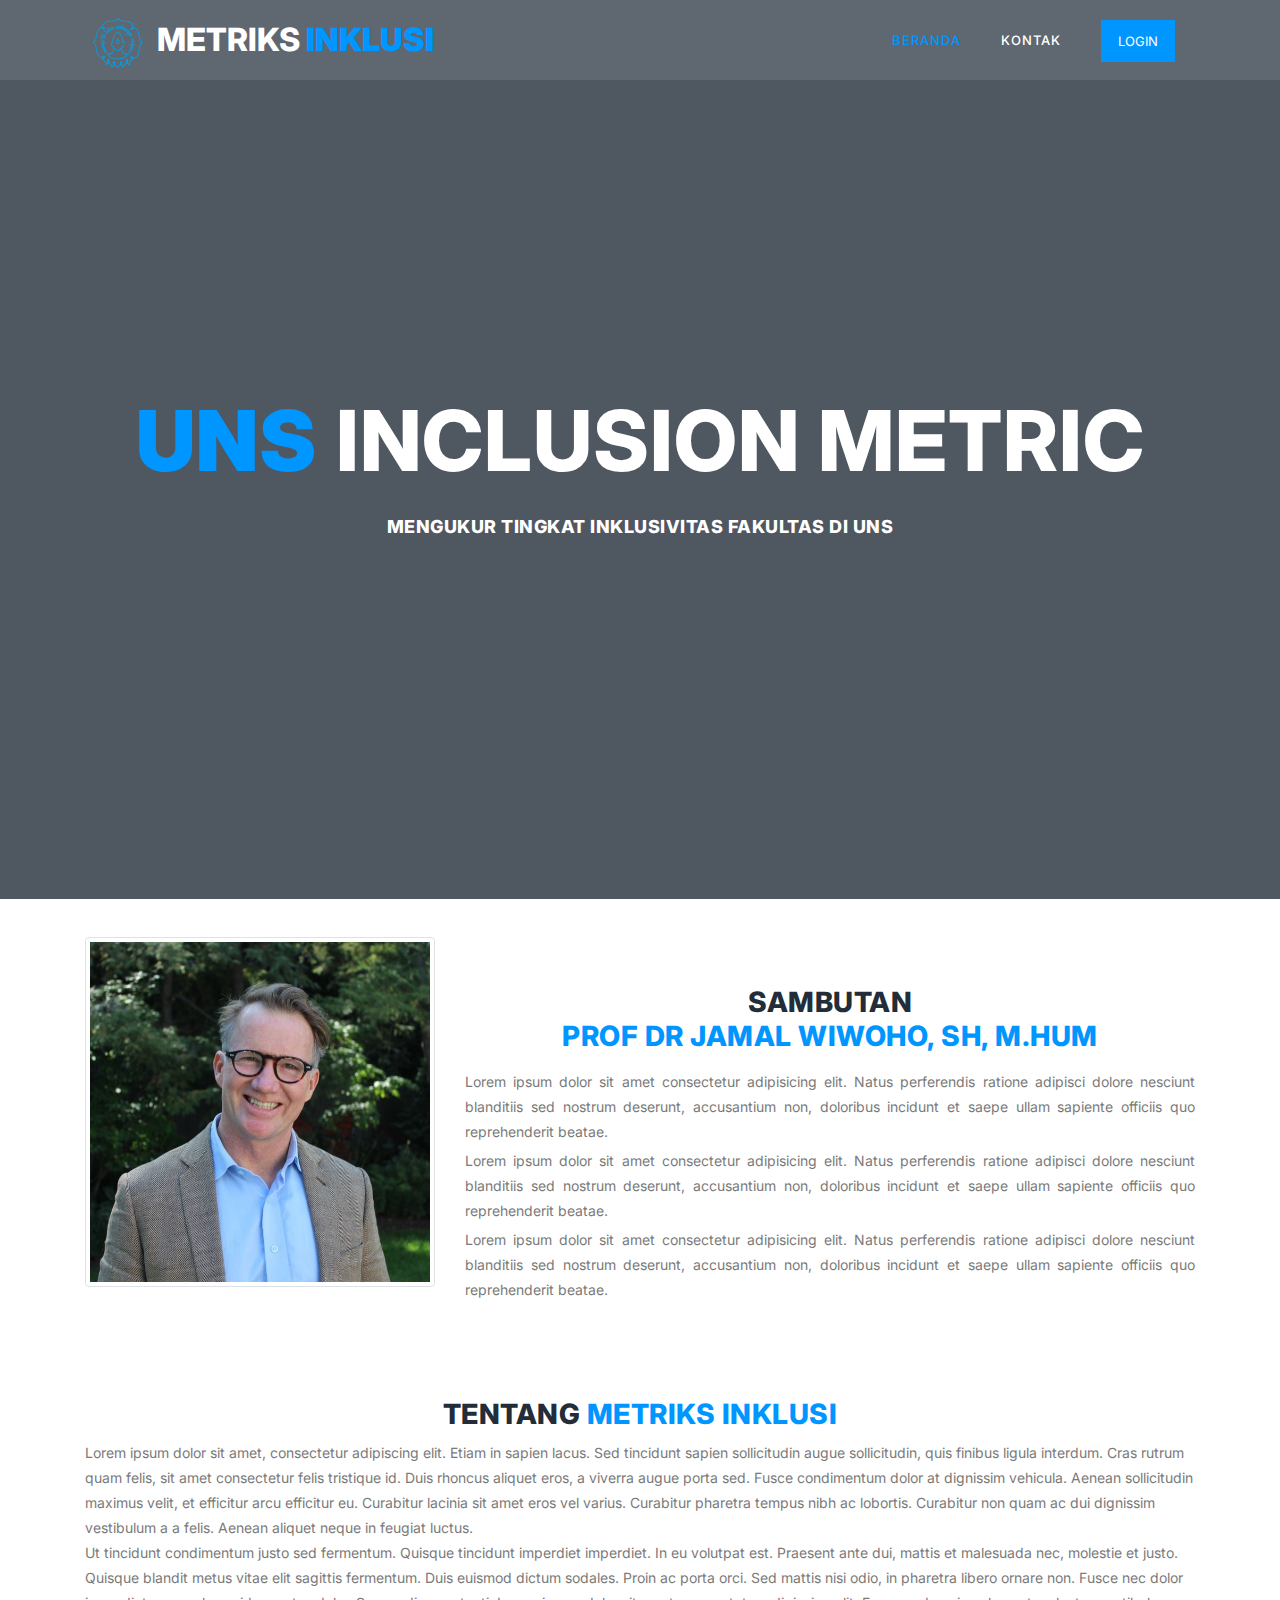
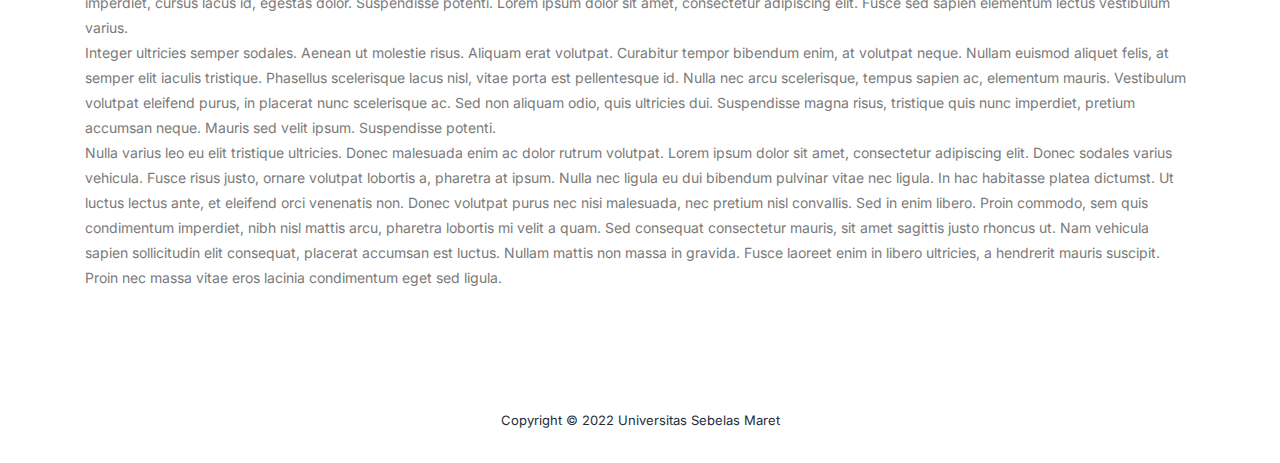
==== commit 1fd1622f: "change assets url" ====
--- a/index.html
+++ b/index.html
@@ -47,7 +47,7 @@
                     <nav class="main-nav">
                         <!-- ***** Logo Start ***** -->
                         <a href="index.html" class="logo">
-                            <img class="mx-2" src="/assets/images/logo-uns.png" alt="" width="50" height="50">
+                            <img class="mx-2" src="assets/images/logo-uns.png" alt="" width="50" height="50">
                             Metriks<em> Inklusi</em>
                         </a>
                         <!-- ***** Logo End ***** -->
@@ -88,13 +88,13 @@
         <div class="container">
             <div class="row">
                 <div class="col-lg-4 d-flex align-items-center">
-                    <img src="/assets/images/sambutan.jpg" alt="" class="rounded img-thumbnail ">
+                    <img src="assets/images/sambutan.jpg" alt="" class="rounded img-thumbnail ">
                 </div>
                 <div class="col-lg-8">
                     <div class="section-heading">
                         <div class="title my-2">
                             <h2>Sambutan</h2>
-                            <h2> <em>Prof. Dr. Sunardi, M.Sc. </em></h2>
+                            <h2> <em>Prof Dr Jamal Wiwoho, SH, M.Hum</em></h2>
                         </div>
                     </div>
                     <div class="section-body">
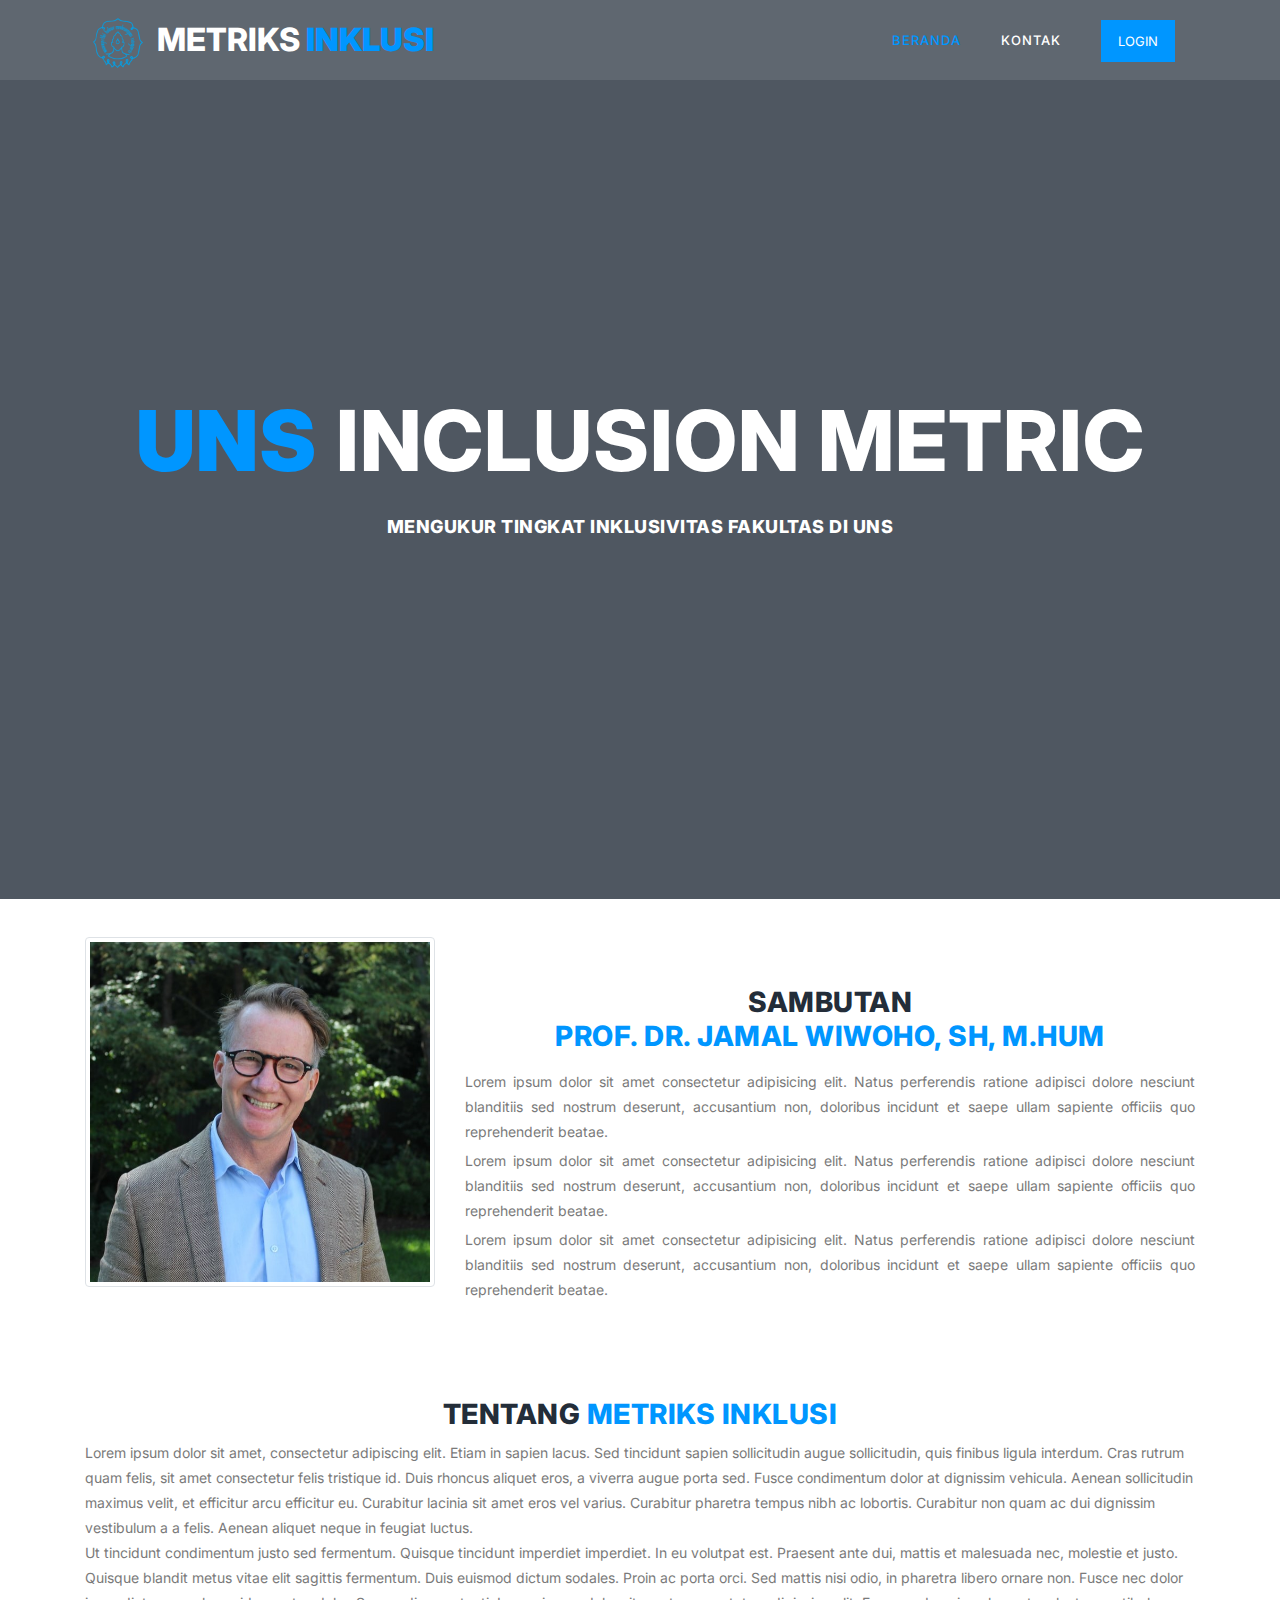
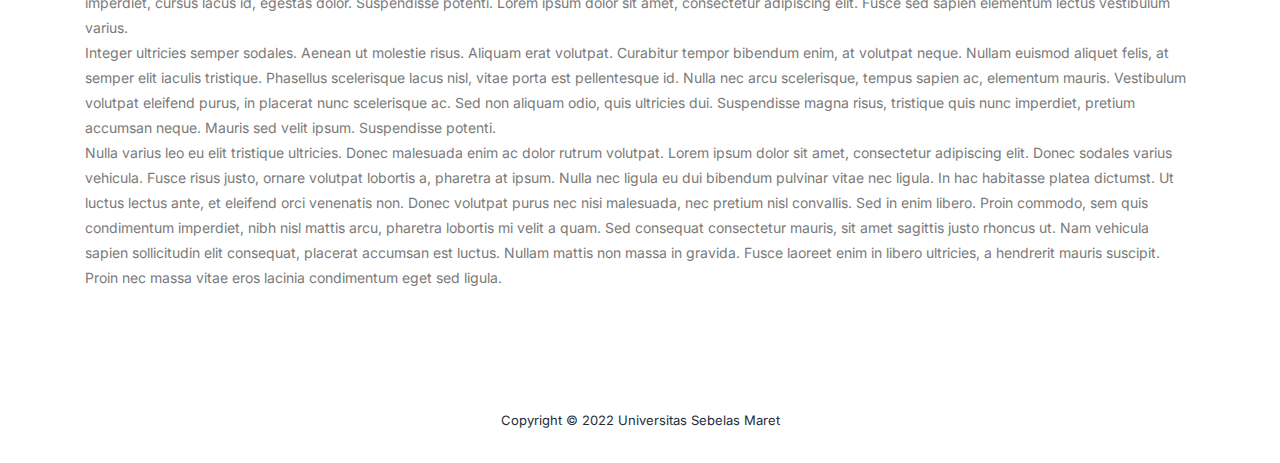
==== commit e7151270: "change sambutan" ====
--- a/index.html
+++ b/index.html
@@ -94,7 +94,7 @@
                     <div class="section-heading">
                         <div class="title my-2">
                             <h2>Sambutan</h2>
-                            <h2> <em>Prof Dr Jamal Wiwoho, SH, M.Hum</em></h2>
+                            <h2> <em>Prof. Dr. Jamal Wiwoho, SH, M.Hum</em></h2>
                         </div>
                     </div>
                     <div class="section-body">
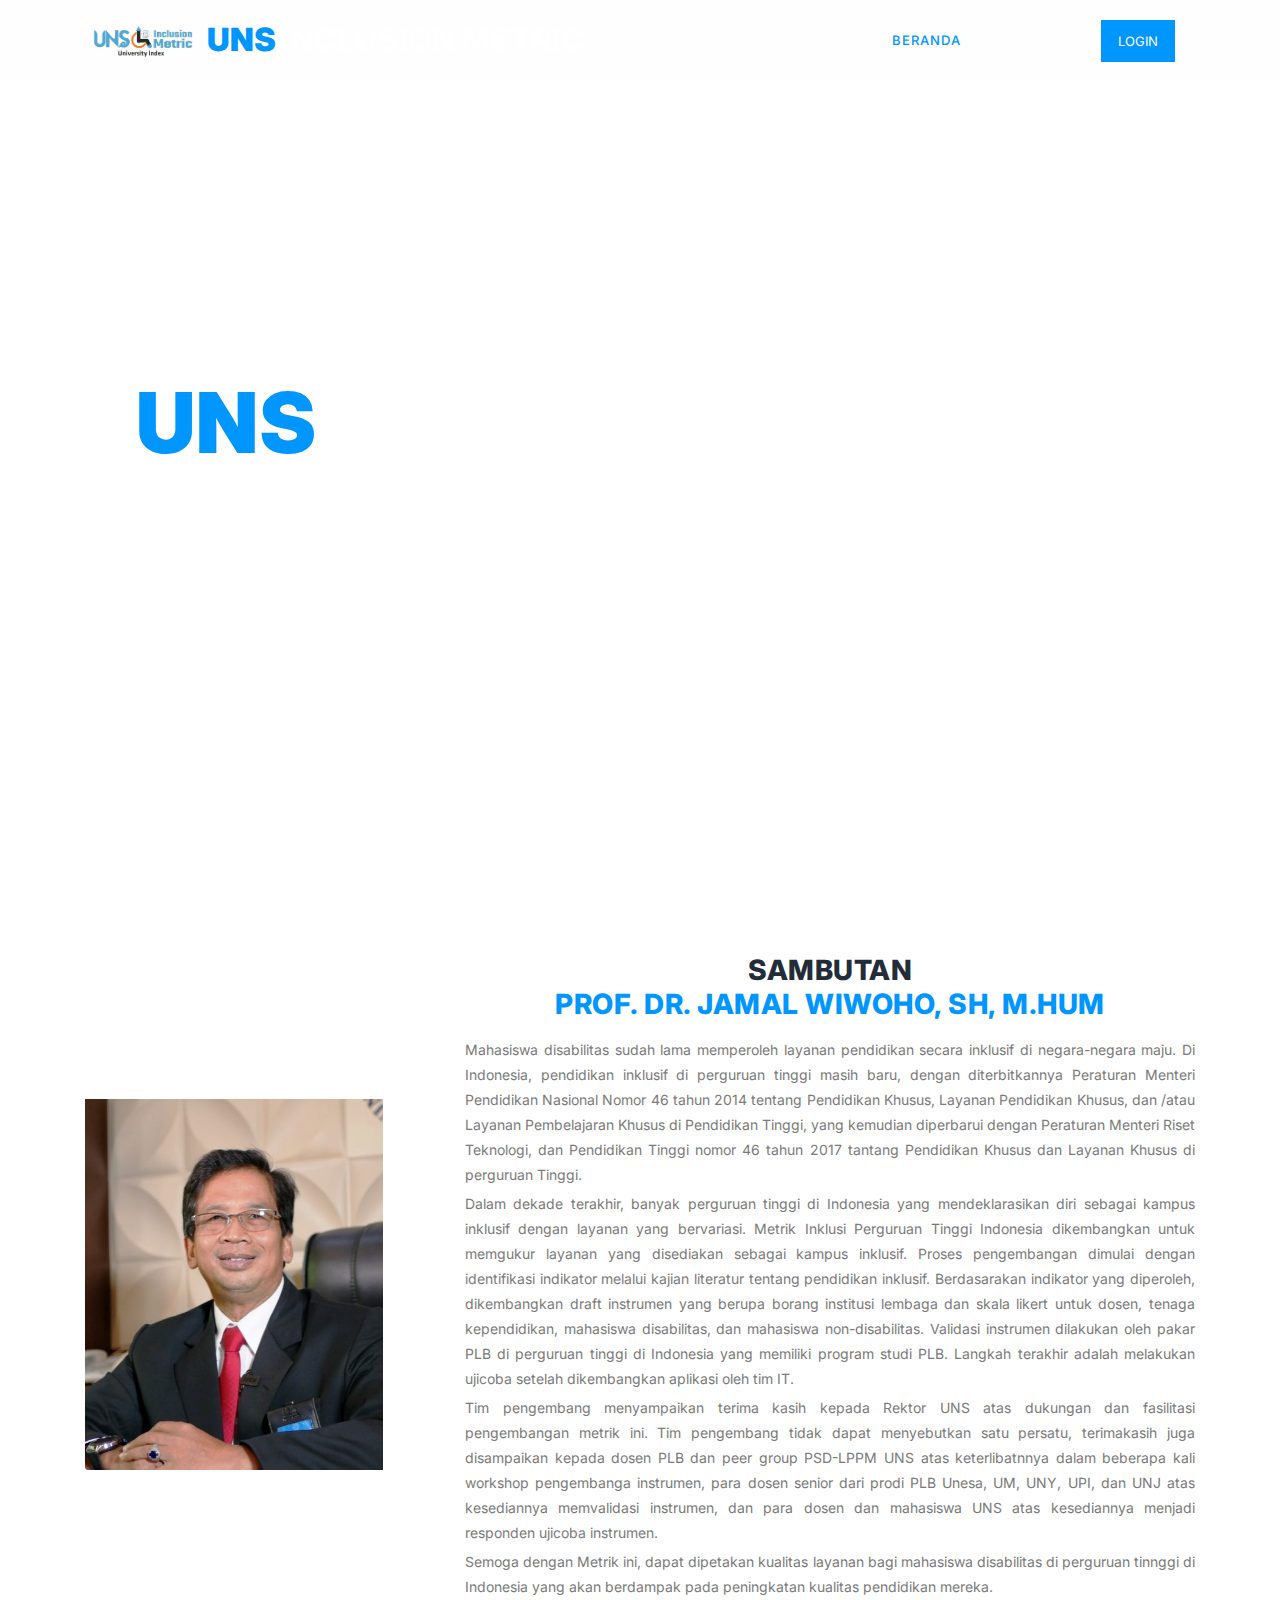
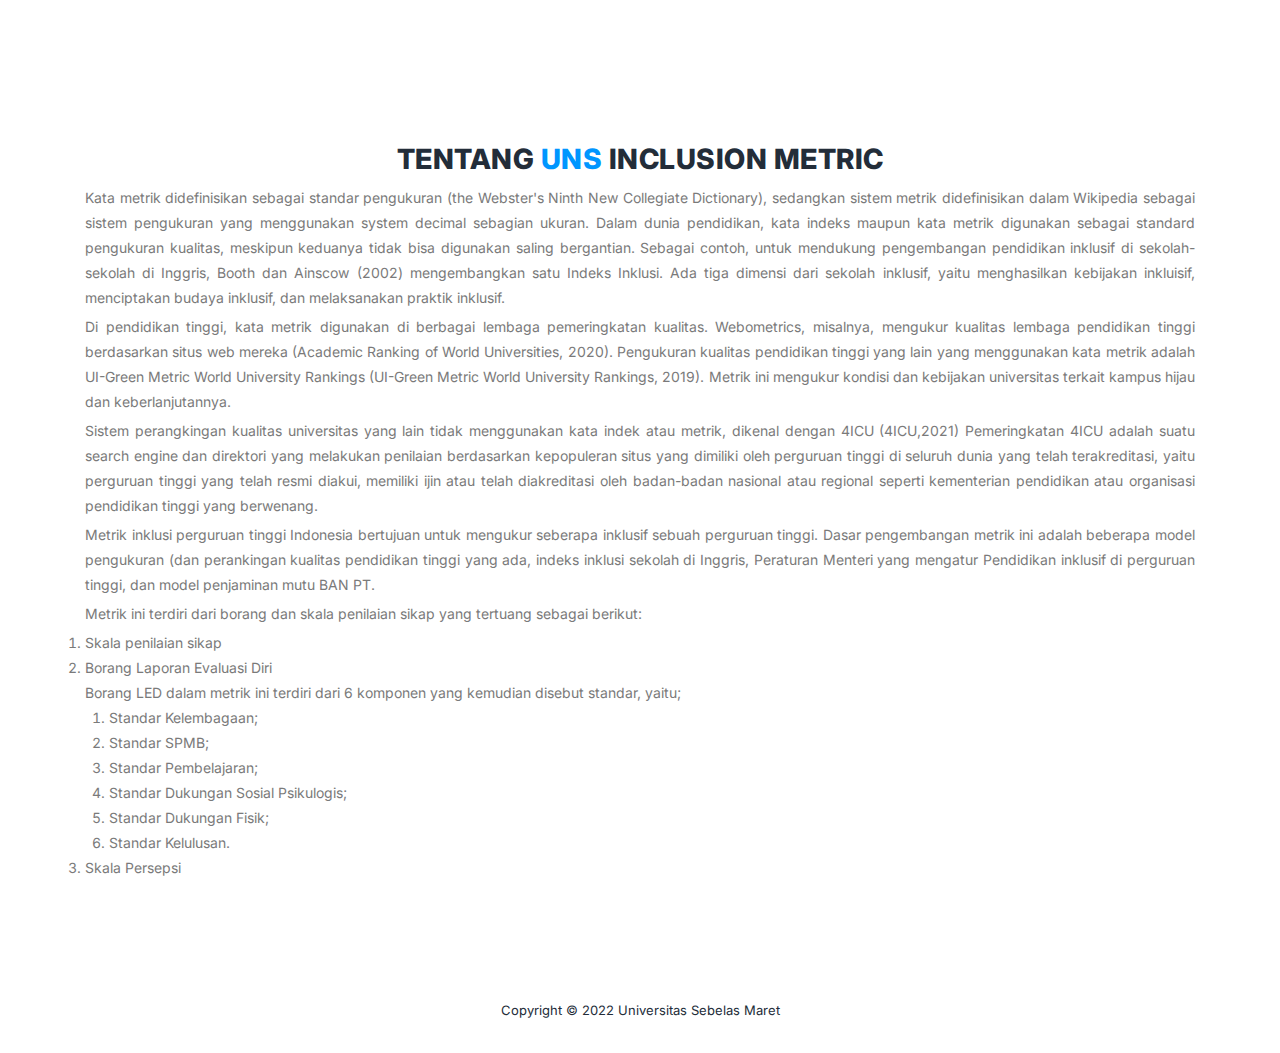
==== commit b715f5ca: "isi dan ubah data" ====
--- a/index.html
+++ b/index.html
@@ -12,8 +12,8 @@
     <link href="https://fonts.googleapis.com/css2?family=Inter:wght@100;200;300;400;500;600;700;800;900&display=swap" rel="stylesheet">
     <!-- <link href="https://fonts.googleapis.com/css?family=Poppins:100,100i,200,200i,300,300i,400,400i,500,500i,600,600i,700,700i,800,800i,900,900i&display=swap" rel="stylesheet"> -->
     
-    <title>Metriks Inklusi</title>
-    <link rel="icon" type="image/x-icon" href="assets/images/logo-uns.png">   
+    <title>UNS Inclusion Metric</title>
+    <link rel="icon" type="image/x-icon" href="assets/images/logo-metriks-inklusi.png">   
     <!-- Additional CSS Files -->
     <link rel="stylesheet" type="text/css" href="assets/css/bootstrap.min.css">
 
@@ -47,8 +47,8 @@
                     <nav class="main-nav">
                         <!-- ***** Logo Start ***** -->
                         <a href="index.html" class="logo">
-                            <img class="mx-2" src="assets/images/logo-uns.png" alt="" width="50" height="50">
-                            Metriks<em> Inklusi</em>
+                            <img class="mx-2" src="assets/images/logo-metriks-inklusi.png" alt="" width="100" height="auto">
+                            <em>UNS</em> Inclusion Metric
                         </a>
                         <!-- ***** Logo End ***** -->
                         <!-- ***** Menu Start ***** -->
@@ -77,7 +77,7 @@
         <div class="video-overlay header-text">
             <div class="caption">
                 <h2> <em>UNS</em> Inclusion Metric</h2>
-                <h6>Mengukur tingkat inklusivitas fakultas di UNS</h6>
+                <h4>University Index</h4>
             </div>
         </div>
     </div>
@@ -85,14 +85,14 @@
 
     <!-- ***** Features Item Start ***** -->
     <section class="section" id="sambutan">
-        <div class="container">
+        <div class="container my-5">
             <div class="row">
-                <div class="col-lg-4 d-flex align-items-center">
-                    <img src="assets/images/sambutan.jpg" alt="" class="rounded img-thumbnail ">
+                <div class="col-lg-4 my-auto">
+                    <img src="assets/images/prof-jamal.jpg" class="my-auto" width="85%" height="auto" class="rounded img-thumbnail ">
                 </div>
                 <div class="col-lg-8">
-                    <div class="section-heading">
-                        <div class="title my-2">
+                    <div class="section-heading my-auto">
+                        <div class="title">
                             <h2>Sambutan</h2>
                             <h2> <em>Prof. Dr. Jamal Wiwoho, SH, M.Hum</em></h2>
                         </div>
@@ -100,9 +100,15 @@
                     <div class="section-body">
 
                         <div class="my-3">
-                            <p class="text-justify my-1">Lorem ipsum dolor sit amet consectetur adipisicing elit. Natus perferendis ratione adipisci dolore nesciunt blanditiis sed nostrum deserunt, accusantium non, doloribus incidunt et saepe ullam sapiente officiis quo reprehenderit beatae.</p>
-                            <p class="text-justify my-1">Lorem ipsum dolor sit amet consectetur adipisicing elit. Natus perferendis ratione adipisci dolore nesciunt blanditiis sed nostrum deserunt, accusantium non, doloribus incidunt et saepe ullam sapiente officiis quo reprehenderit beatae.</p>
-                            <p class="text-justify my-1">Lorem ipsum dolor sit amet consectetur adipisicing elit. Natus perferendis ratione adipisci dolore nesciunt blanditiis sed nostrum deserunt, accusantium non, doloribus incidunt et saepe ullam sapiente officiis quo reprehenderit beatae.</p>
+                            <p class="text-justify my-1">
+                                Mahasiswa disabilitas sudah lama memperoleh layanan pendidikan secara inklusif di negara-negara maju. Di Indonesia, pendidikan inklusif di perguruan tinggi  masih baru, dengan diterbitkannya Peraturan Menteri Pendidikan Nasional Nomor 46 tahun 2014 tentang Pendidikan Khusus, Layanan Pendidikan Khusus, dan /atau Layanan Pembelajaran Khusus di Pendidikan Tinggi, yang kemudian diperbarui dengan Peraturan Menteri Riset Teknologi, dan Pendidikan Tinggi nomor 46 tahun 2017 tantang Pendidikan Khusus dan Layanan Khusus di perguruan Tinggi.
+                            </p><p class="text-justify my-1">
+                                Dalam dekade terakhir, banyak perguruan tinggi di Indonesia yang mendeklarasikan diri sebagai kampus inklusif dengan layanan yang bervariasi. Metrik Inklusi Perguruan Tinggi Indonesia dikembangkan untuk memgukur layanan yang disediakan sebagai kampus inklusif. Proses pengembangan dimulai dengan identifikasi indikator melalui kajian literatur tentang pendidikan inklusif. Berdasarakan indikator yang diperoleh, dikembangkan draft instrumen yang berupa borang institusi lembaga dan skala likert untuk dosen, tenaga kependidikan, mahasiswa disabilitas, dan mahasiswa non-disabilitas. Validasi instrumen dilakukan oleh pakar PLB di perguruan tinggi di Indonesia yang memiliki program studi PLB. Langkah terakhir adalah melakukan ujicoba setelah dikembangkan aplikasi oleh tim IT.
+                            </p><p class="text-justify my-1">
+                                Tim pengembang menyampaikan terima kasih kepada Rektor UNS atas dukungan dan fasilitasi pengembangan metrik ini. Tim pengembang tidak dapat menyebutkan satu persatu, terimakasih juga disampaikan kepada dosen PLB dan peer group PSD-LPPM UNS atas keterlibatnnya dalam beberapa kali workshop pengembanga instrumen, para dosen senior dari prodi PLB Unesa, UM, UNY, UPI, dan UNJ atas kesediannya memvalidasi instrumen, dan para dosen dan mahasiswa UNS atas kesediannya menjadi responden ujicoba instrumen.
+                            </p><p class="text-justify my-1">
+                                Semoga dengan Metrik ini, dapat dipetakan kualitas layanan bagi mahasiswa disabilitas di perguruan tinnggi di Indonesia yang akan berdampak pada peningkatan kualitas pendidikan mereka.
+                            </p>
                         </div>
                     </div>
                     </div>
@@ -119,21 +125,38 @@
             <div class="row">
                 <div class="col-lg-12">
                     <div class="section-heading">
-                        <h2>Tentang <em>Metriks Inklusi</em></h2>
+                        <h2>Tentang <em>UNS</em> Inclusion Metric</h2>
                     </div>
                     <div class="section-body my-2">
-                        <p>
-                            Lorem ipsum dolor sit amet, consectetur adipiscing elit. Etiam in sapien lacus. Sed tincidunt sapien sollicitudin augue sollicitudin, quis finibus ligula interdum. Cras rutrum quam felis, sit amet consectetur felis tristique id. Duis rhoncus aliquet eros, a viverra augue porta sed. Fusce condimentum dolor at dignissim vehicula. Aenean sollicitudin maximus velit, et efficitur arcu efficitur eu. Curabitur lacinia sit amet eros vel varius. Curabitur pharetra tempus nibh ac lobortis. Curabitur non quam ac dui dignissim vestibulum a a felis. Aenean aliquet neque in feugiat luctus.
+                        <p class="my-1 text-justify">      
+                            Kata metrik didefinisikan sebagai standar pengukuran  (the Webster's Ninth New Collegiate Dictionary), sedangkan sistem metrik didefinisikan dalam Wikipedia sebagai sistem pengukuran yang menggunakan system decimal sebagian ukuran. Dalam dunia pendidikan, kata indeks maupun kata metrik digunakan sebagai standard pengukuran kualitas, meskipun keduanya tidak bisa digunakan saling bergantian. Sebagai contoh, untuk mendukung pengembangan pendidikan inklusif di sekolah-sekolah di Inggris, Booth dan Ainscow (2002) mengembangkan satu Indeks Inklusi. Ada tiga dimensi dari sekolah inklusif, yaitu menghasilkan kebijakan inkluisif, menciptakan budaya inklusif, dan melaksanakan praktik inklusif.
                         </p>
-                        <p>      
-                            Ut tincidunt condimentum justo sed fermentum. Quisque tincidunt imperdiet imperdiet. In eu volutpat est. Praesent ante dui, mattis et malesuada nec, molestie et justo. Quisque blandit metus vitae elit sagittis fermentum. Duis euismod dictum sodales. Proin ac porta orci. Sed mattis nisi odio, in pharetra libero ornare non. Fusce nec dolor imperdiet, cursus lacus id, egestas dolor. Suspendisse potenti. Lorem ipsum dolor sit amet, consectetur adipiscing elit. Fusce sed sapien elementum lectus vestibulum varius.
+                        <p class="my-1 text-justify">
+                            Di pendidikan tinggi, kata metrik digunakan di berbagai lembaga pemeringkatan kualitas. Webometrics, misalnya, mengukur kualitas lembaga pendidikan tinggi berdasarkan situs web mereka (Academic Ranking of World Universities, 2020). Pengukuran kualitas pendidikan tinggi yang lain yang menggunakan kata metrik adalah UI-Green Metric World University Rankings (UI-Green Metric World University Rankings, 2019). Metrik ini mengukur kondisi dan kebijakan universitas terkait kampus hijau dan keberlanjutannya.
                         </p>
-                        <p>
-                            Integer ultricies semper sodales. Aenean ut molestie risus. Aliquam erat volutpat. Curabitur tempor bibendum enim, at volutpat neque. Nullam euismod aliquet felis, at semper elit iaculis tristique. Phasellus scelerisque lacus nisl, vitae porta est pellentesque id. Nulla nec arcu scelerisque, tempus sapien ac, elementum mauris. Vestibulum volutpat eleifend purus, in placerat nunc scelerisque ac. Sed non aliquam odio, quis ultricies dui. Suspendisse magna risus, tristique quis nunc imperdiet, pretium accumsan neque. Mauris sed velit ipsum. Suspendisse potenti.
+                        <p class="my-1 text-justify">
+                            Sistem perangkingan kualitas universitas yang lain tidak menggunakan kata indek atau metrik, dikenal dengan 4ICU (4ICU,2021) Pemeringkatan 4ICU adalah suatu search engine dan direktori yang melakukan penilaian berdasarkan kepopuleran situs  yang dimiliki oleh perguruan tinggi di seluruh dunia yang telah terakreditasi, yaitu perguruan tinggi yang telah resmi diakui, memiliki ijin atau telah diakreditasi oleh badan-badan nasional atau regional seperti kementerian pendidikan atau organisasi pendidikan tinggi yang berwenang. 
                         </p>
-                        <p>
-                            Nulla varius leo eu elit tristique ultricies. Donec malesuada enim ac dolor rutrum volutpat. Lorem ipsum dolor sit amet, consectetur adipiscing elit. Donec sodales varius vehicula. Fusce risus justo, ornare volutpat lobortis a, pharetra at ipsum. Nulla nec ligula eu dui bibendum pulvinar vitae nec ligula. In hac habitasse platea dictumst. Ut luctus lectus ante, et eleifend orci venenatis non. Donec volutpat purus nec nisi malesuada, nec pretium nisl convallis. Sed in enim libero. Proin commodo, sem quis condimentum imperdiet, nibh nisl mattis arcu, pharetra lobortis mi velit a quam. Sed consequat consectetur mauris, sit amet sagittis justo rhoncus ut. Nam vehicula sapien sollicitudin elit consequat, placerat accumsan est luctus. Nullam mattis non massa in gravida. Fusce laoreet enim in libero ultricies, a hendrerit mauris suscipit. Proin nec massa vitae eros lacinia condimentum eget sed ligula.
+                        <p class="my-1 text-justify">
+                            Metrik inklusi perguruan tinggi Indonesia bertujuan untuk mengukur seberapa inklusif sebuah perguruan tinggi. Dasar pengembangan metrik ini adalah beberapa model pengukuran (dan perankingan kualitas pendidikan tinggi yang ada, indeks inklusi sekolah di Inggris, Peraturan Menteri yang mengatur Pendidikan inklusif di perguruan tinggi, dan model penjaminan mutu BAN PT. 
                         </p>
+                        <p class="my-1 text-justify">
+                            Metrik ini terdiri dari borang dan skala penilaian sikap yang tertuang sebagai berikut:
+                        </p>
+                        <ol>
+                            <li>Skala penilaian sikap</li>
+                            <li>Borang Laporan Evaluasi Diri</li>
+                            <p>Borang LED dalam metrik ini terdiri dari 6 komponen yang kemudian disebut standar, yaitu; </p>
+                            <ol class="mx-4">
+                                <li>Standar Kelembagaan;</li>
+                                <li>Standar SPMB;</li>
+                                <li>Standar Pembelajaran;</li>
+                                <li>Standar Dukungan Sosial Psikulogis;</li>
+                                <li>Standar Dukungan Fisik;</li>
+                                <li>Standar Kelulusan.</li>
+                            </ol> 
+                            <li>Skala Persepsi</li>
+                        </ol>
                     </div>
                 </div>
             </div>
--- a/assets/css/style.css
+++ b/assets/css/style.css
@@ -35,7 +35,9 @@
 ul, li {
   padding: 0;
   margin: 0;
-  list-style: none;
+  font-size: 14px;
+  line-height: 25px;
+  color: #7a7a7a;
 }
 
 header, nav, section, article, aside, footer, hgroup {
@@ -583,7 +585,7 @@
 
 .video-overlay {
     position: absolute;
-    background-color: rgba(35,45,57,0.8);
+    /* background-color: rgba(35,45,57,0.8); */
     top: 0;
     left: 0;
     bottom: 7px;
@@ -599,9 +601,9 @@
   transform: translate(-50%,-50%);
 }
 
-.main-banner .caption h6 {
+.main-banner .caption h4 {
   margin-top: 0px;
-  font-size: 18px;
+  font-size: 48px;
   text-transform: uppercase;
   font-weight: 800;
   color: #fff;
